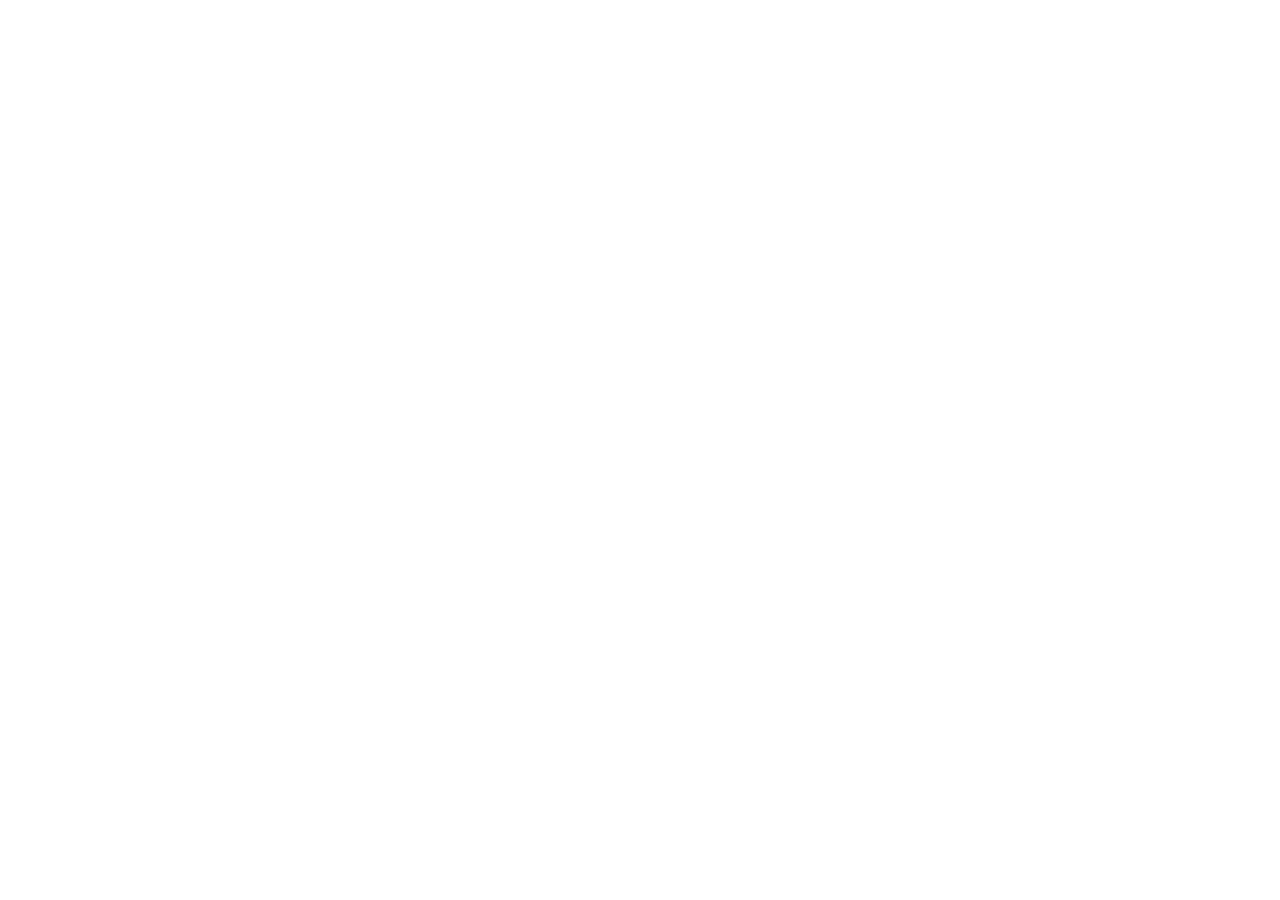
==== index.html @ 75b99d4c "criei pagina principal" ====
<!DOCTYPE html>
<html lang="pt-br">
<head>
    <meta charset="UTF-8">
    <meta name="viewport" content="width=device-width, initial-scale=1.0">
    <title>Projeto Redes Sociais</title>
    <link rel="stylesheet" href="estilos/style.css">
    <link rel="shortcut icon" href="favicon.ico" type="image/x-icon">
</head>
<body>
    
</body>
</html>
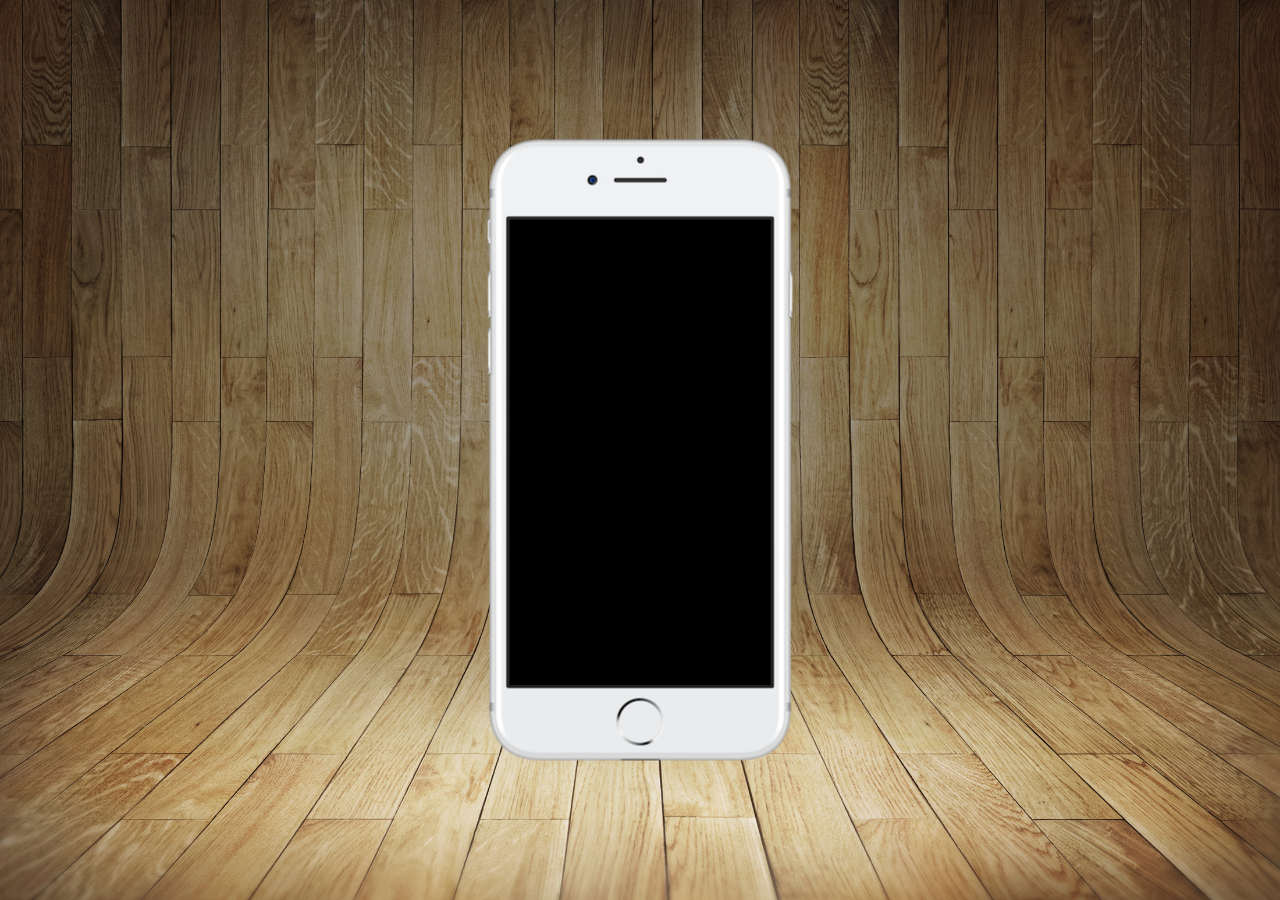
==== commit e663f361: "ediçao da pagina principal" ====
--- a/index.html
+++ b/index.html
@@ -8,6 +8,13 @@
     <link rel="shortcut icon" href="favicon.ico" type="image/x-icon">
 </head>
 <body>
-    
+    <main>
+        <section id="telefone">
+
+        </section>
+        <section id="redes-sociais">
+            
+        </section>
+    </main>
 </body>
 </html>
--- a/estilos/style.css
+++ b/estilos/style.css
@@ -0,0 +1,34 @@
+@charset "UTF-8";
+
+* {
+    margin: 0px;
+    padding: 0px;
+    font-family: Arial, Helvetica, sans-serif;
+}
+
+html, body {    
+    height: 100vh;
+    width: 100vw;
+}
+
+body {
+    background: url(../imagens/fundo-madeira.jpg) no-repeat top center;
+    background-size: cover;
+    background-attachment: fixed;
+}
+
+main {
+    
+    height: 100vh;
+}
+
+#telefone {
+    width: 311px;
+    height: 627px;
+    background: url(../imagens/frame-iphone.png) no-repeat;
+    position: absolute;
+    top: 50%;
+    left: 50%;
+    transform: translate(-50%, -50%);
+   
+}
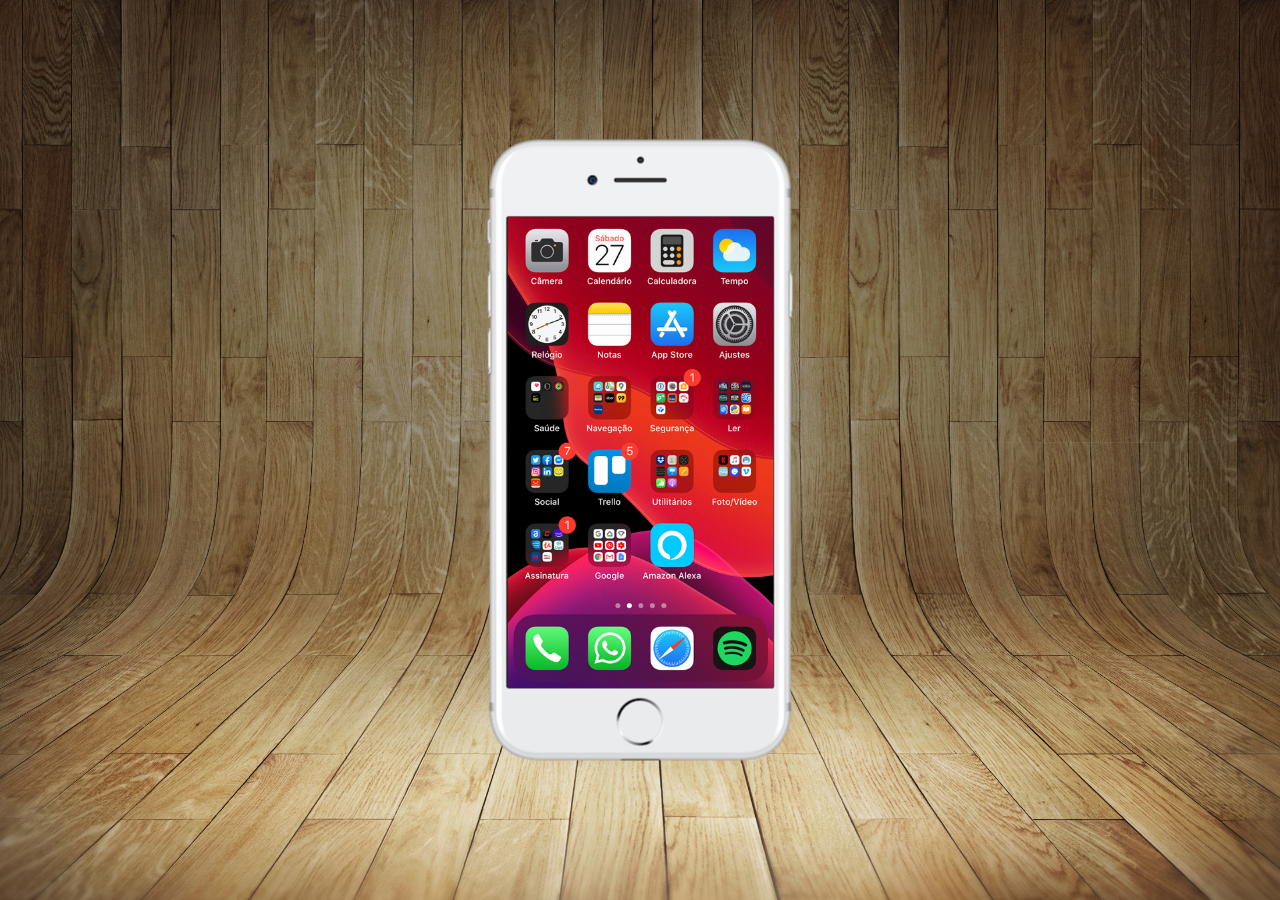
==== commit 842678a2: "criei pagina home" ====
--- a/index.html
+++ b/index.html
@@ -10,7 +10,7 @@
 <body>
     <main>
         <section id="telefone">
-
+           <iframe src="home.html" name="tela" id="tela" frameborder="0"></iframe> 
         </section>
         <section id="redes-sociais">
             
--- a/estilos/style.css
+++ b/estilos/style.css
@@ -31,4 +31,12 @@
     left: 50%;
     transform: translate(-50%, -50%);
    
+}
+
+iframe#tela {
+    position: relative;
+    top: 80px;
+    left: 23px;
+    width: 266px;
+    height: 472px;
 }
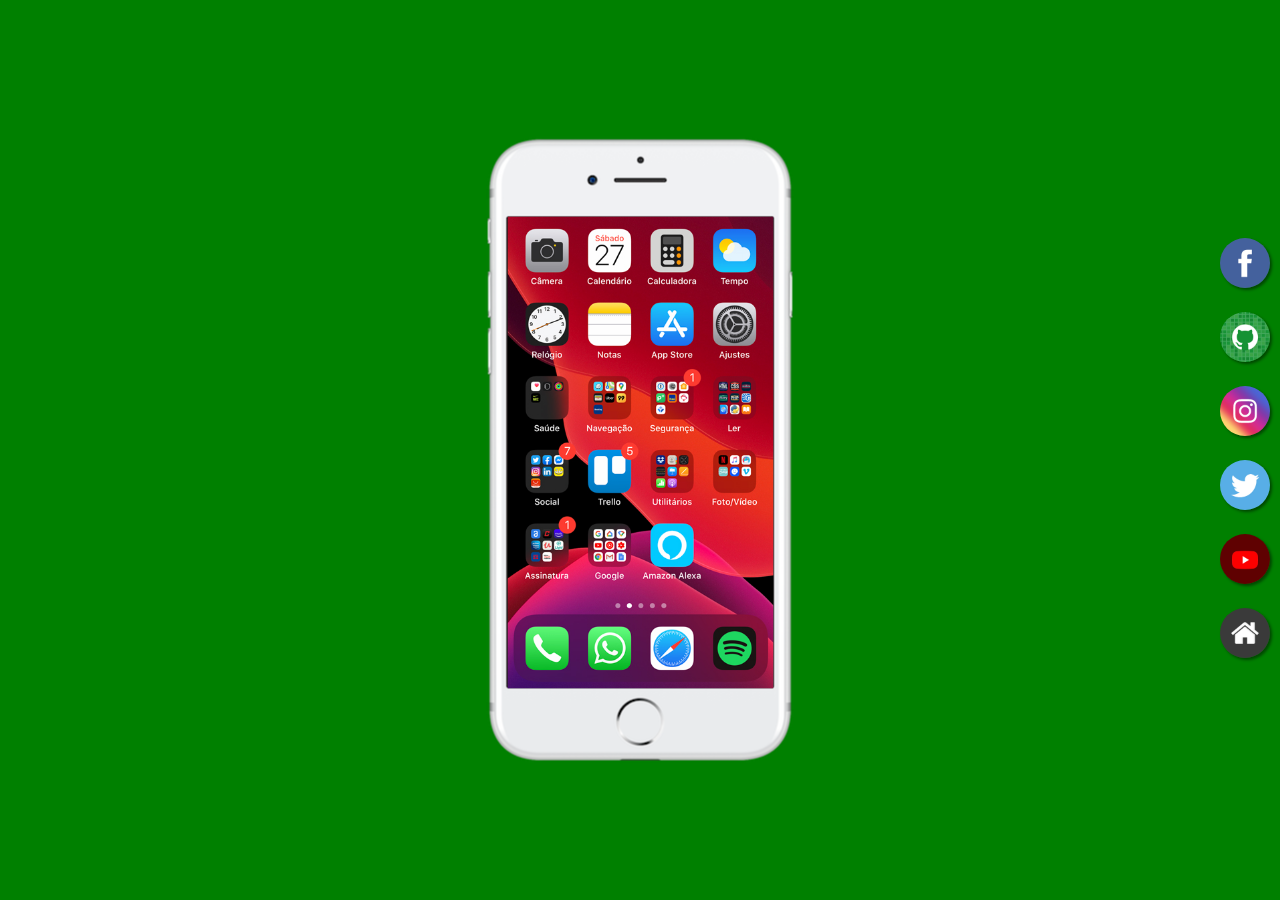
==== commit a62c467e: "criei botoes barra lateral" ====
--- a/index.html
+++ b/index.html
@@ -13,7 +13,13 @@
            <iframe src="home.html" name="tela" id="tela" frameborder="0"></iframe> 
         </section>
         <section id="redes-sociais">
-            
+                <a href="#"> <img src="imagens/logo-facebook.jpg" alt=""> </a>
+                <a href=""><img src="imagens/logo-github.jpg" alt=""></a>
+                <a href=""><img src="imagens/logo-instagram.jpg" alt=""></a>
+                <a href=""><img src="imagens/logo-twitter.jpg" alt=""></a>
+                <a href=""><img src="imagens/logo-youtube.jpg" alt=""></a>
+                <a href=""><img src="imagens/logo-home.jpg" alt=""></a>
+               
         </section>
     </main>
 </body>
--- a/estilos/style.css
+++ b/estilos/style.css
@@ -39,4 +39,29 @@
     left: 23px;
     width: 266px;
     height: 472px;
+}
+
+section#redes-sociais {
+    display: flex;    
+    flex-direction: column;
+    justify-content: center;
+    align-items: end;    
+    background-color: green;
+    height: 100vh;
+    
+}
+
+section#redes-sociais img {
+    width: 50px;
+    margin: 10px;
+    border-radius: 50%;
+    box-shadow: 2px 2px 3px rgba(0, 0, 0, 0.454);
+    box-sizing: border-box;
+    transition: all ease-in 0.5s;
+    
+}
+
+section#redes-sociais img:hover {
+    border: 1px solid white;
+    transform: scale(1.2);
 }
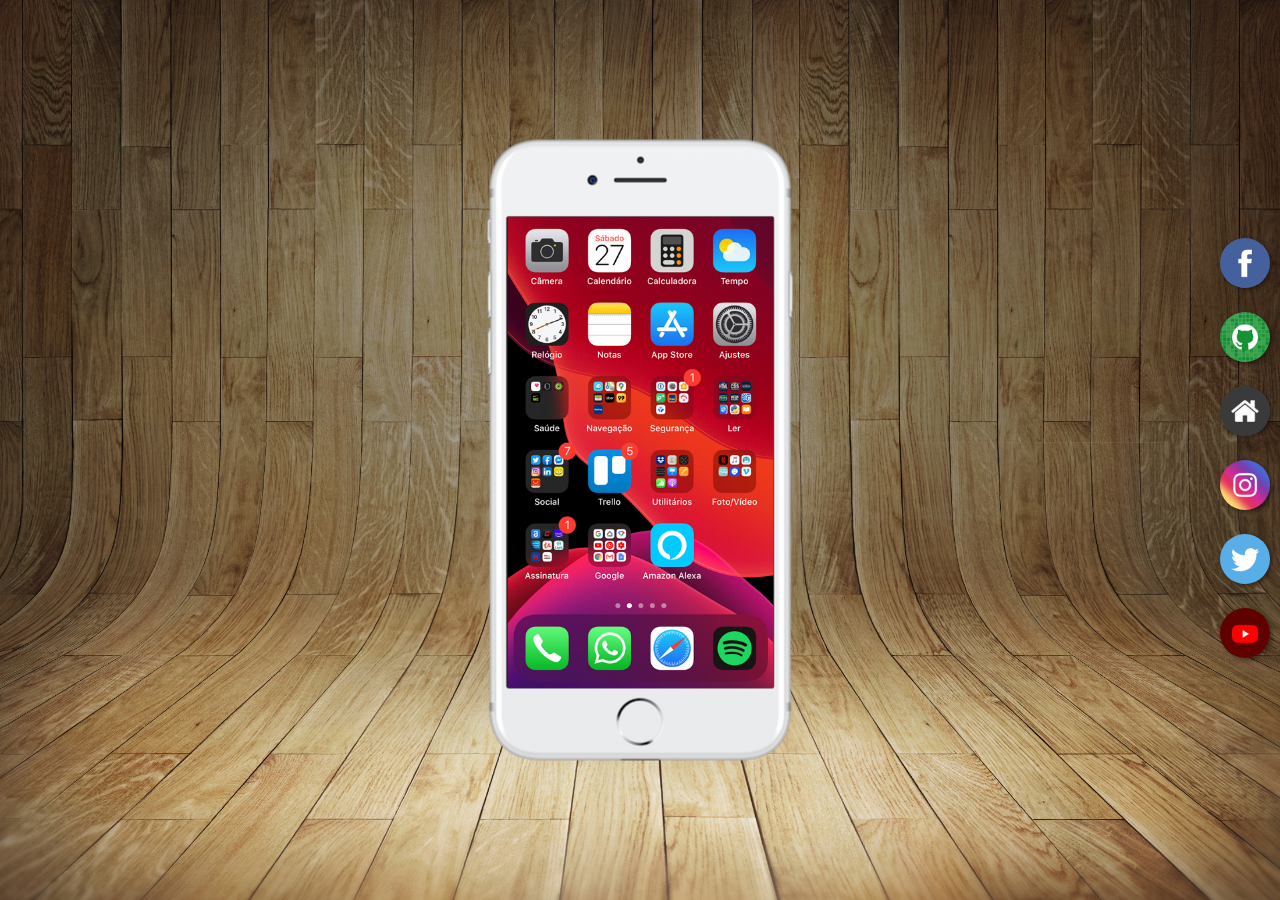
==== commit c8df0ea3: "edicao menu lateral" ====
--- a/index.html
+++ b/index.html
@@ -13,12 +13,12 @@
            <iframe src="home.html" name="tela" id="tela" frameborder="0"></iframe> 
         </section>
         <section id="redes-sociais">
-                <a href="#"> <img src="imagens/logo-facebook.jpg" alt=""> </a>
-                <a href=""><img src="imagens/logo-github.jpg" alt=""></a>
-                <a href=""><img src="imagens/logo-instagram.jpg" alt=""></a>
-                <a href=""><img src="imagens/logo-twitter.jpg" alt=""></a>
-                <a href=""><img src="imagens/logo-youtube.jpg" alt=""></a>
-                <a href=""><img src="imagens/logo-home.jpg" alt=""></a>
+              <a href="#" target="tela"><img src="imagens/logo-facebook.jpg" alt=""></a>  
+              <a href="#" target="tela"><img src="imagens/logo-github.jpg" alt=""></a> 
+              <a href="#" target="tela"><img src="imagens/logo-home.jpg" alt=""></a> 
+              <a href="#" target="tela"><img src="imagens/logo-instagram.jpg" alt=""></a> 
+              <a href="#" target="tela"><img src="imagens/logo-twitter.jpg" alt=""></a> 
+              <a href="#" target="tela"><img src="imagens/logo-youtube.jpg" alt=""></a> 
                
         </section>
     </main>
--- a/estilos/style.css
+++ b/estilos/style.css
@@ -42,26 +42,24 @@
 }
 
 section#redes-sociais {
-    display: flex;    
+    display: flex;
     flex-direction: column;
+    align-items: end;
     justify-content: center;
-    align-items: end;    
-    background-color: green;
+    
     height: 100vh;
-    
 }
 
 section#redes-sociais img {
     width: 50px;
     margin: 10px;
     border-radius: 50%;
-    box-shadow: 2px 2px 3px rgba(0, 0, 0, 0.454);
-    box-sizing: border-box;
+    box-shadow: 2px 2px 4px rgba(0, 0, 0, 0.438);
     transition: all ease-in 0.5s;
-    
 }
 
 section#redes-sociais img:hover {
-    border: 1px solid white;
     transform: scale(1.2);
-}+   
+}
+
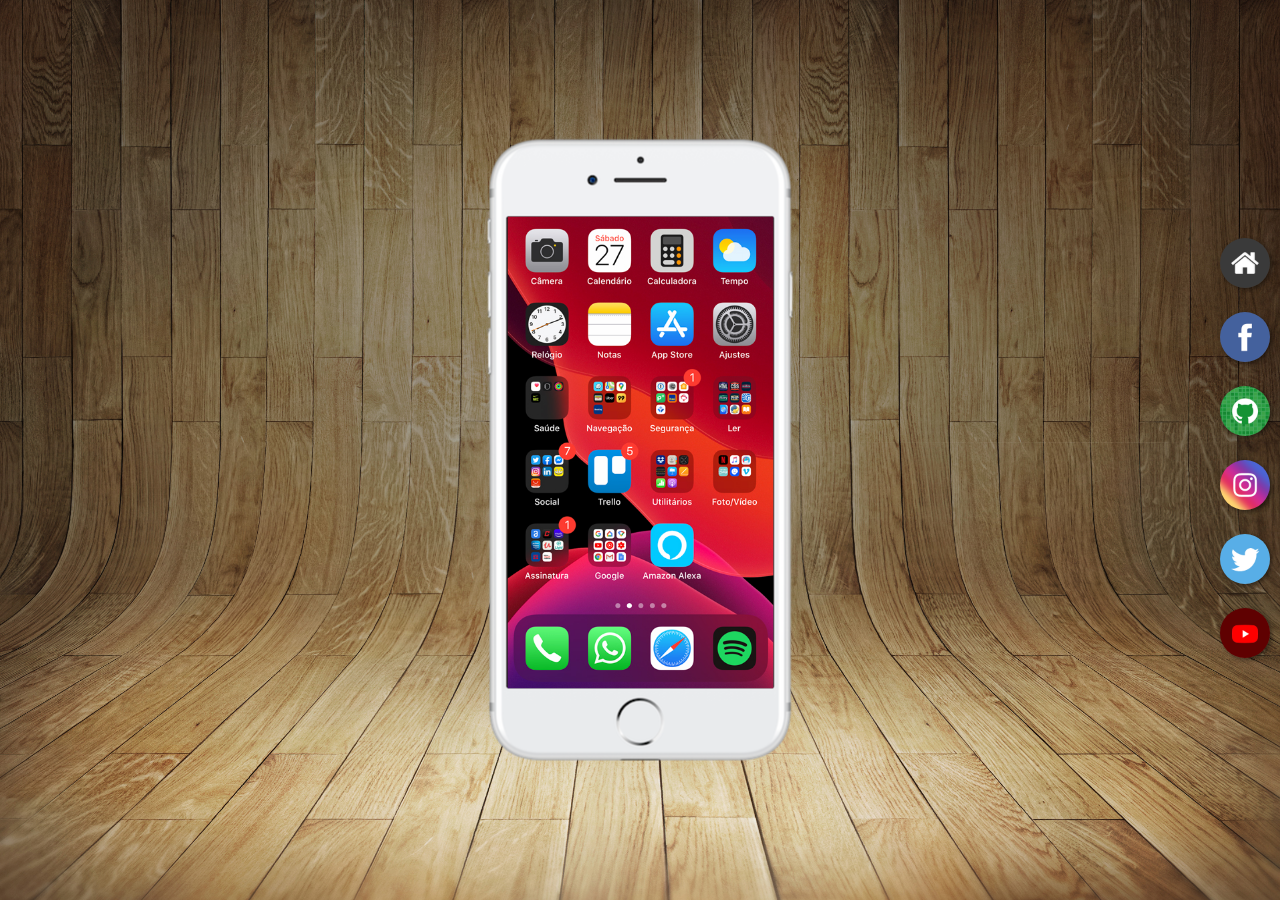
==== commit cf96a15d: "finalizando projeto" ====
--- a/index.html
+++ b/index.html
@@ -13,12 +13,13 @@
            <iframe src="home.html" name="tela" id="tela" frameborder="0"></iframe> 
         </section>
         <section id="redes-sociais">
-              <a href="#" target="tela"><img src="imagens/logo-facebook.jpg" alt=""></a>  
-              <a href="#" target="tela"><img src="imagens/logo-github.jpg" alt=""></a> 
-              <a href="#" target="tela"><img src="imagens/logo-home.jpg" alt=""></a> 
-              <a href="#" target="tela"><img src="imagens/logo-instagram.jpg" alt=""></a> 
-              <a href="#" target="tela"><img src="imagens/logo-twitter.jpg" alt=""></a> 
-              <a href="#" target="tela"><img src="imagens/logo-youtube.jpg" alt=""></a> 
+              <a href="home.html" target="tela"><img src="imagens/logo-home.jpg" alt=""></a>
+              <a href="facebook.html" target="tela"><img src="imagens/logo-facebook.jpg" alt=""></a>  
+              <a href="github.html" target="tela"><img src="imagens/logo-github.jpg" alt=""></a>
+              
+              <a href="instagram.html" target="tela"><img src="imagens/logo-instagram.jpg" alt=""></a> 
+              <a href="twitter.html" target="tela"><img src="imagens/logo-twitter.jpg" alt=""></a> 
+              <a href="youtube.html" target="tela"><img src="imagens/logo-youtube.jpg" alt=""></a> 
                
         </section>
     </main>
